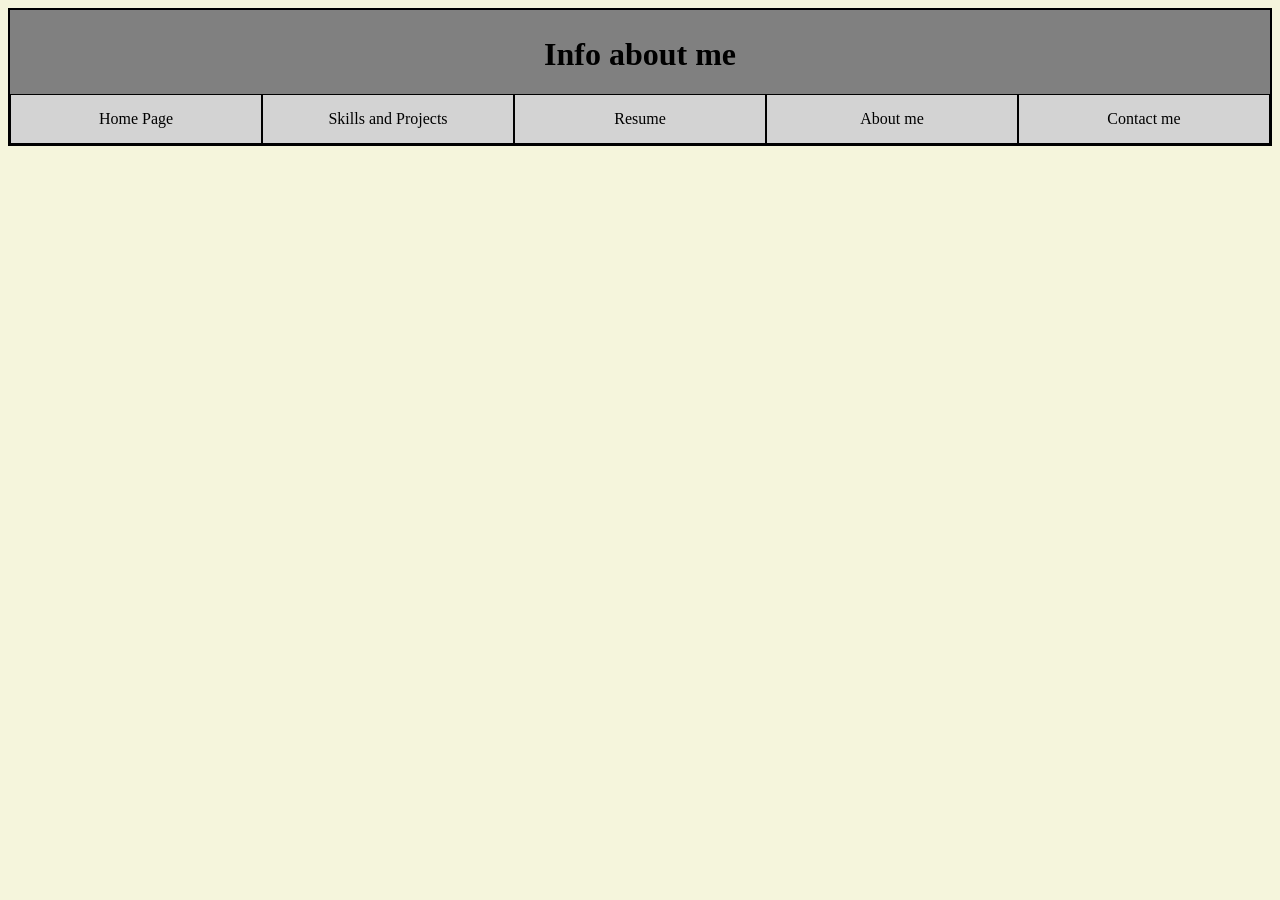
==== aboutMePage.html @ cb64753d "More files were added for each tab + more content was added" ====
<!DOCTYPE html>
<html lang="en-US">
    <head>
        <title>
            Info about me
        </title>

        <link rel="stylesheet" href="Effects.css">
    </head>

    <body>
        <header>
            <h1>
            Info about me
            </h1>

            <div class="navButtons">
                <div class="navButtons">

                    <a href="mainPage.html" class="navButton">
                        Home Page
                    </a>

                    <a href="skillsPage.html" class="navButton">
                        Skills and Projects
                    </a>

                    <a href="resumePage.html" class="navButton">
                        Resume
                    </a>

                    <a href="aboutMePage.html" class="navButton">
                        About me
                    </a>

                    <a href="contactPage.html" class="navButton">
                        Contact me
                    </a>



                </div>
            </div>


        </header>
    </body>
</html>
---- Effects.css ----
header {
    display: block;
    font-size: medium;
    display: block;
    background-color: gray;
    padding-top: 25px;
}

.navButtons {
    display: flex;
    width: 100%;
}

.navButton {
    flex: 1;
    padding: 15px;

    text-align: center;
    text-decoration: none;

    border: 1px solid black;
    border-radius: 0;

    background-color: lightgray;
    color: black;
}

h1 { 
    text-align: center; 
    height: fit-content; 
    margin-top: 1px;
}

body {background-color: beige; 
    border:2px solid black; 
}

p1 {
    font-size: 18px;
}
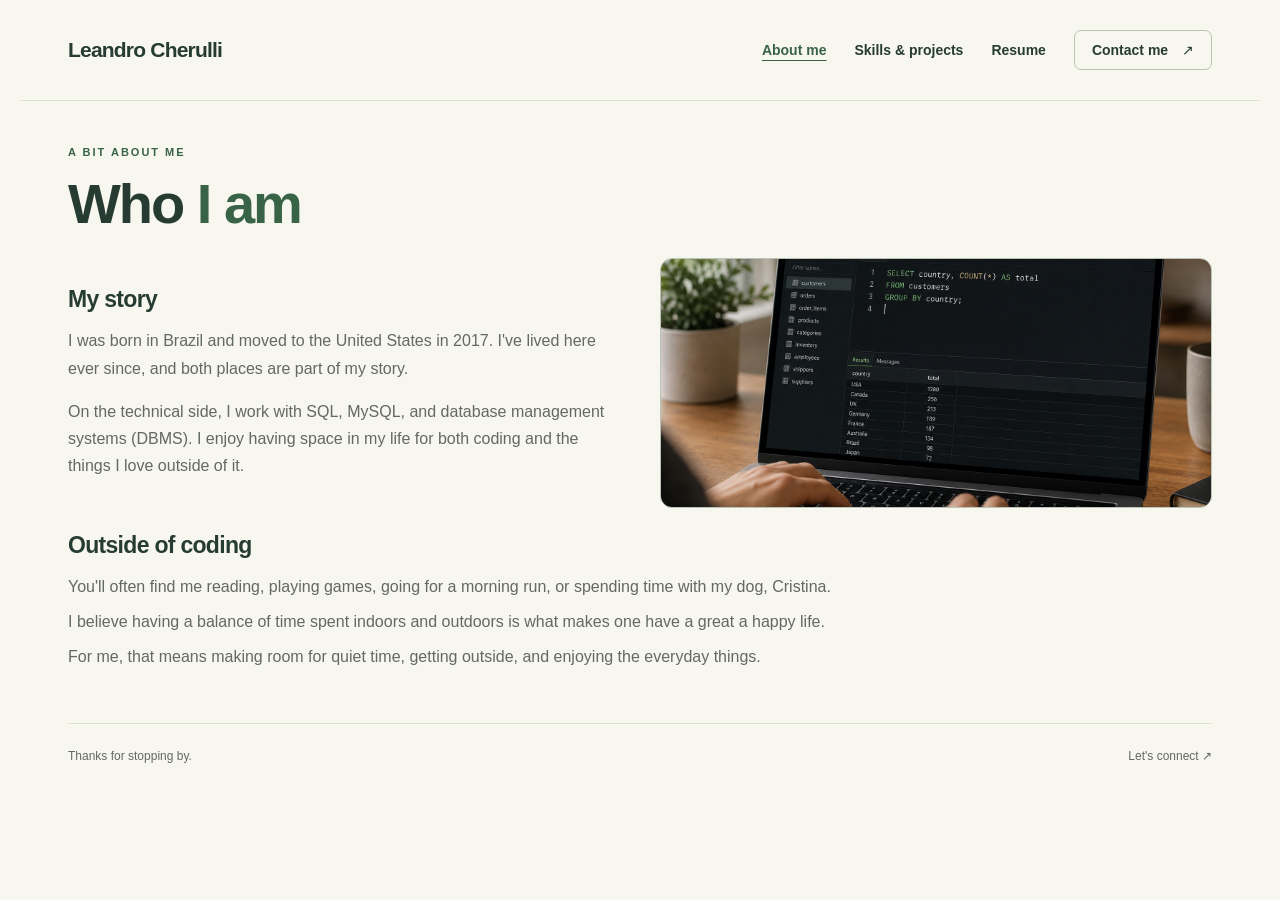
==== commit 15a7e0af: "Finalized main page and added portrait pic, Finalized About me page and added resume doc" ====
--- a/aboutMePage.html
+++ b/aboutMePage.html
@@ -1,48 +1,50 @@
 <!DOCTYPE html>
 <html lang="en-US">
-    <head>
-        <title>
-            Info about me
-        </title>
-
-        <link rel="stylesheet" href="Effects.css">
-    </head>
-
-    <body>
-        <header>
-            <h1>
-            Info about me
-            </h1>
-
-            <div class="navButtons">
-                <div class="navButtons">
-
-                    <a href="mainPage.html" class="navButton">
-                        Home Page
-                    </a>
-
-                    <a href="skillsPage.html" class="navButton">
-                        Skills and Projects
-                    </a>
-
-                    <a href="resumePage.html" class="navButton">
-                        Resume
-                    </a>
-
-                    <a href="aboutMePage.html" class="navButton">
-                        About me
-                    </a>
-
-                    <a href="contactPage.html" class="navButton">
-                        Contact me
-                    </a>
-
-
-
+<head>
+    <meta charset="UTF-8">
+    <meta name="viewport" content="width=device-width, initial-scale=1.0">
+    <meta name="description" content="Get to know Leandro Cherulli, his journey from Brazil to the United States, and his interest in data analytics.">
+    <link rel="stylesheet" href="Effects.css">
+    <title>About me | Leandro Cherulli</title>
+</head>
+<body class="portfolio-page">
+    <a class="skip-link" href="#main">Skip to content</a>
+    <header class="site-header">
+        <a class="wordmark" href="mainPage.html">Leandro Cherulli<span></span></a>
+        <nav class="main-nav" aria-label="Main navigation">
+            <a href="aboutMePage.html" aria-current="page">About me</a>
+            <a href="skillsPage.html">Skills &amp; projects</a>
+            <a href="resumePage.html">Resume</a>
+            <a class="nav-contact" href="contactPage.html">Contact me <span aria-hidden="true">↗</span></a>
+        </nav>
+    </header>
+    <main id="main" class="site-main">
+        <article class="text-page" aria-labelledby="about-title">
+            <div class="text-intro">
+                <div>
+                    <p class="eyebrow">A bit about me</p>
+                    <h1 id="about-title">Who <span>I am </span></h1>
                 </div>
             </div>
-
-
-        </header>
-    </body>
-</html>+            <div class="text-columns story-layout">
+                <section aria-labelledby="story-title">
+                    <h2 id="story-title" class="section-title">My story</h2>
+                    <p class="body-copy">I was born in Brazil and moved to the United States in 2017. I've lived here ever since, and both places are part of my story.</p>
+                    <p class="body-copy">On the technical side, I work with SQL, MySQL, and database management systems (DBMS). I enjoy having space in my life for both coding and the things I love outside of it.</p>
+                </section>
+                <img class="story-image" src="images/sql-workspace-v2.png" width="1536" height="1024" alt="AI-generated image of hands typing SQL in a database editor on a laptop.">
+                <section class="story-interests" aria-labelledby="outside-title">
+                    <h2 id="outside-title" class="section-title">Outside of coding</h2>
+                    <p class="body-copy">You'll often find me reading, playing games, going for a morning run, or spending time with my dog, Cristina.</p>
+                    <p class="body-copy">I believe having a balance of time spent indoors and outdoors is what makes one have a great a happy life. </p>
+                    <p class="body-copy">For me, that means making room for quiet time, getting outside, and enjoying the everyday things.</p>
+                </section>
+            </div>
+        </article>
+    </main>
+    <footer class="site-footer">
+        <p>Thanks for stopping by.</p>
+        <a href="contactPage.html">Let's connect <span aria-hidden="true">↗</span></a>
+    </footer>
+</body>
+</html>
--- a/Effects.css
+++ b/Effects.css
@@ -1,4 +1,3 @@
-
 header {
     display: block;
     font-size: medium;
@@ -26,16 +25,596 @@
     color: black;
 }
 
-h1 { 
-    text-align: center; 
-    height: fit-content; 
+h1 {
+    text-align: center;
+    height: fit-content;
     margin-top: 1px;
 }
 
-body {background-color: beige; 
-    border:2px solid black; 
+body {
+    background-color: beige;
+    border: 2px solid black;
 }
 
 p1 {
     font-size: 18px;
-}+}
+/* Shared portfolio styles: use class="portfolio-page" on the body. */
+.portfolio-page {
+    --ink: #263c32;
+    --muted: #636a60;
+    --accent: #386347;
+    margin: 0;
+    border: 0;
+    background: #f7f6ef;
+    color: var(--ink);
+    font-family: "Avenir Next", Avenir, "Segoe UI", sans-serif;
+    -webkit-font-smoothing: antialiased;
+}
+
+.portfolio-page *, .portfolio-page *::before, .portfolio-page *::after {
+    box-sizing: border-box;
+}
+
+.portfolio-page a {
+    color: inherit;
+    text-decoration: none;
+}
+
+.portfolio-page a:focus-visible {
+    outline: 3px solid var(--accent);
+    outline-offset: 6px;
+}
+
+.portfolio-page .skip-link {
+    position: absolute;
+    left: 16px;
+    top: -100px;
+    padding: 12px;
+    background: white;
+    z-index: 2;
+}
+
+.portfolio-page .skip-link:focus {
+    top: 12px;
+}
+
+.portfolio-page .site-header {
+    max-width: 1240px;
+    margin: 0 auto;
+    padding: 30px 48px;
+    background: transparent;
+    display: flex;
+    justify-content: space-between;
+    align-items: center;
+    gap: 28px;
+    border-bottom: 1px solid #dbdfd4;
+}
+
+.portfolio-page .wordmark {
+    font-size: 21px;
+    font-weight: 750;
+    letter-spacing: -0.8px;
+    white-space: nowrap;
+}
+
+.portfolio-page .wordmark span {
+    color: var(--accent);
+}
+
+.portfolio-page .main-nav {
+    display: flex;
+    align-items: center;
+    gap: 28px;
+    font-size: 14px;
+    font-weight: 550;
+}
+
+.portfolio-page .main-nav a:hover, .portfolio-page .site-footer a:hover {
+    color: var(--accent);
+    text-decoration: underline;
+    text-underline-offset: 5px;
+}
+
+.portfolio-page .nav-contact {
+    border: 1px solid #b9c4b6;
+    border-radius: 7px;
+    padding: 11px 17px;
+}
+
+.portfolio-page .nav-contact span {
+    margin-left: 10px;
+}
+
+.portfolio-page .site-main {
+    max-width: 1240px;
+    padding: 0 48px;
+    margin: auto;
+}
+
+.portfolio-page .hero {
+    display: grid;
+    grid-template-columns: 1.2fr 1fr;
+    align-items: center;
+    gap: 80px;
+    padding: 76px 0 64px;
+}
+
+.portfolio-page .eyebrow {
+    color: var(--accent);
+    font-size: 11px;
+    text-transform: uppercase;
+    letter-spacing: 2px;
+    font-weight: 700;
+    margin: 0 0 25px;
+}
+
+.portfolio-page h1 {
+    height: auto;
+    text-align: left;
+    margin: 0;
+    font-size: clamp(48px, 5.7vw, 76px);
+    line-height: 1.07;
+    letter-spacing: -3.5px;
+    font-weight: 650;
+}
+
+.portfolio-page h1 span {
+    color: var(--accent);
+}
+
+.portfolio-page .hero-subtitle {
+    font-size: 23px;
+    line-height: 1.45;
+    font-weight: 500;
+    margin: 25px 0 18px;
+    letter-spacing: -0.4px;
+}
+
+.portfolio-page .hero-description {
+    max-width: 465px;
+    color: var(--muted);
+    font-size: 16px;
+    line-height: 1.85;
+    margin: 0;
+}
+
+.portfolio-page .hero-actions {
+    display: flex;
+    flex-wrap: wrap;
+    gap: 12px;
+    margin-top: 30px;
+}
+
+.portfolio-page .button {
+    display: inline-flex;
+    align-items: center;
+    justify-content: center;
+    gap: 18px;
+    padding: 14px 19px;
+    border-radius: 7px;
+    font-size: 14px;
+    font-weight: 600;
+    transition: background 150ms;
+}
+
+.portfolio-page .button-primary {
+    background: var(--ink);
+    color: #fff;
+    border: 1px solid var(--ink);
+}
+
+.portfolio-page .button-primary:hover {
+    background: var(--accent);
+}
+
+.portfolio-page .button-secondary {
+    border: 1px solid #bcc4b7;
+}
+
+.portfolio-page .button-secondary:hover {
+    background: #e8ece1;
+}
+
+.portfolio-page .resume-note {
+    color: var(--muted);
+    font-size: 11px;
+    margin: 12px 0 0;
+}
+
+.portfolio-page .portrait-card {
+    width: 100%;
+    max-width: 425px;
+    margin: 0;
+    justify-self: end;
+    background: #fffef9;
+    padding: 12px;
+    border: 1px solid #dee1d6;
+    border-radius: 140px 140px 14px 14px;
+    box-shadow: 0 18px 42px #263c320a;
+}
+
+.portfolio-page .portrait-frame {
+    position: relative;
+    aspect-ratio: 4 / 4.5;
+    border-radius: 130px 130px 7px 7px;
+    overflow: hidden;
+    background: #dce3d3;
+}
+
+.portfolio-page .portrait-photo {
+    display: block;
+    width: 100%;
+    height: 100%;
+    object-fit: cover;
+    object-position: center;
+}
+
+.portfolio-page .portrait-placeholder {
+    height: 100%;
+    display: flex;
+    flex-direction: column;
+    justify-content: center;
+    align-items: center;
+    background: radial-gradient(ellipse at 30% 15%, #eff1e5, transparent 65%), #dce3d3;
+    gap: 18px;
+}
+
+.portfolio-page .portrait-monogram {
+    font-family: Georgia, serif;
+    font-size: clamp(80px, 10vw, 130px);
+    letter-spacing: -8px;
+    color: #677d5c;
+}
+
+.portfolio-page .portrait-placeholder-label {
+    font-size: 12px;
+    color: #4f6349;
+}
+
+.portfolio-page .portrait-tag {
+    position: absolute;
+    bottom: 18px;
+    left: 18px;
+    background: #f7f6ef;
+    border-radius: 5px;
+    padding: 10px 13px;
+    font-size: 11px;
+}
+
+.portfolio-page .portrait-tag span {
+    margin-left: 20px;
+}
+
+.portfolio-page figcaption {
+    display: flex;
+    align-items: center;
+    justify-content: space-between;
+    padding: 18px 10px 8px;
+}
+
+.portfolio-page figcaption strong {
+    display: block;
+    font-size: 16px;
+}
+
+.portfolio-page figcaption div > span {
+    display: block;
+    margin-top: 4px;
+    color: var(--muted);
+    font-size: 12px;
+}
+
+.portfolio-page .caption-mark {
+    font-size: 35px;
+    color: var(--accent);
+}
+
+.portfolio-page .quick-facts {
+    display: grid;
+    grid-template-columns: repeat(3, 1fr);
+    padding: 27px 0;
+    border-top: 1px solid #dbdfd4;
+    border-bottom: 1px solid #dbdfd4;
+    gap: 24px;
+}
+
+.portfolio-page .quick-facts > div + div {
+    border-left: 1px solid #dbdfd4;
+    padding-left: 30px;
+}
+
+.portfolio-page .quick-facts p {
+    margin: 0;
+    font-size: 14px;
+}
+
+.portfolio-page .quick-facts .fact-label {
+    margin-bottom: 9px;
+    color: var(--muted);
+    font-size: 10px;
+    text-transform: uppercase;
+    letter-spacing: 1.7px;
+}
+
+.portfolio-page .site-footer {
+    max-width: 1240px;
+    margin: auto;
+    padding: 25px 48px;
+    display: flex;
+    justify-content: space-between;
+    gap: 20px;
+    font-size: 12px;
+    color: var(--muted);
+}
+
+.portfolio-page .site-footer p {
+    margin: 0;
+}
+
+/* Reusable content sections. */
+.portfolio-page .main-nav a[aria-current="page"] {
+    color: var(--accent);
+    text-decoration: underline;
+    text-underline-offset: 5px;
+}
+
+.portfolio-page .content-section {
+    padding: 40px 0;
+    border-bottom: 1px solid #dbdfd4;
+}
+
+.portfolio-page .section-title {
+    margin: 0 0 16px;
+    font-size: 28px;
+    letter-spacing: -0.7px;
+    font-weight: 600;
+}
+
+.portfolio-page .body-copy {
+    max-width: 720px;
+    margin: 0 0 16px;
+    color: var(--muted);
+    font-size: 16px;
+    line-height: 1.85;
+}
+
+.portfolio-page .body-copy:last-child {
+    margin-bottom: 0;
+}
+
+/* Compact text layout for About and other text-focused pages. */
+.portfolio-page .text-page {
+    padding: clamp(24px, 5vh, 48px) 0;
+    border-bottom: 1px solid #dbdfd4;
+}
+
+.portfolio-page .text-page .eyebrow {
+    margin-bottom: 16px;
+}
+
+.portfolio-page .text-page h1 {
+    font-size: clamp(36px, 4.5vw, 56px);
+    letter-spacing: -2px;
+}
+
+.portfolio-page .text-columns {
+    display: grid;
+    grid-template-columns: repeat(2, minmax(0, 1fr));
+    gap: 48px;
+    margin-top: 32px;
+}
+
+.portfolio-page .text-columns .section-title {
+    font-size: 23px;
+    margin-bottom: 14px;
+}
+
+.portfolio-page .text-columns .body-copy {
+    line-height: 1.7;
+}
+
+/* Text introduction with a compact supporting image. */
+.portfolio-page .text-intro {
+    display: flex;
+    align-items: center;
+    justify-content: space-between;
+    gap: 24px;
+}
+
+.portfolio-page .editor-image {
+    display: block;
+    width: 288px;
+    max-width: 100%;
+    height: auto;
+    border: 1px solid #b9c4b6;
+    border-radius: 10px;
+}
+
+/* Story text paired with a supporting workspace image. */
+.portfolio-page .story-layout {
+    align-items: center;
+    column-gap: 40px;
+    row-gap: 24px;
+    margin-top: 24px;
+}
+
+.portfolio-page .story-image {
+    display: block;
+    width: 100%;
+    max-height: 250px;
+    object-fit: cover;
+    border-radius: 12px;
+    border: 1px solid #b9c4b6;
+}
+
+.portfolio-page .story-interests {
+    grid-column: 1 / -1;
+}
+
+.portfolio-page .story-interests .body-copy {
+    max-width: none;
+    margin-bottom: 8px;
+}
+
+/* Resume layout and entries. */
+.portfolio-page .resume-page {
+    padding-top: 24px;
+    padding-bottom: 24px;
+}
+
+.portfolio-page .resume-summary {
+    margin: 20px 0 24px;
+    max-width: 1050px;
+    color: var(--muted);
+    font-size: 15px;
+    line-height: 1.65;
+}
+
+.portfolio-page .resume-grid {
+    display: grid;
+    grid-template-columns: 1fr 1.35fr;
+    column-gap: 40px;
+    row-gap: 24px;
+}
+
+.portfolio-page .resume-column {
+    display: grid;
+    align-content: start;
+    gap: 20px;
+    min-width: 0;
+}
+
+.portfolio-page .resume-grid .section-title {
+    font-size: 22px;
+    margin-bottom: 12px;
+}
+
+.portfolio-page .resume-entry + .resume-entry {
+    margin-top: 16px;
+}
+
+.portfolio-page .resume-entry h3,
+.portfolio-page .resume-skills dt {
+    margin: 0 0 4px;
+    font-size: 14px;
+    font-weight: 650;
+}
+
+.portfolio-page .resume-entry p,
+.portfolio-page .resume-skills dd {
+    margin: 0;
+    font-size: 14px;
+    line-height: 1.6;
+    color: var(--muted);
+}
+
+.portfolio-page .resume-entry .entry-meta {
+    margin: 4px 0 6px;
+    font-size: 12px;
+    color: var(--accent);
+}
+
+.portfolio-page .resume-skills {
+    margin: 0;
+}
+
+.portfolio-page .resume-skills dd + dt {
+    margin-top: 12px;
+}
+
+.portfolio-page .resume-links {
+    margin-top: 20px;
+    display: flex;
+    flex-wrap: wrap;
+    gap: 20px;
+    font-size: 13px;
+    font-weight: 600;
+}
+
+.portfolio-page .resume-links a:hover {
+    text-decoration: underline;
+    text-underline-offset: 5px;
+}
+
+@media (max-width: 950px) {
+    .portfolio-page .site-header {
+        flex-wrap: wrap;
+    }
+
+    .portfolio-page .hero {
+        gap: 35px;
+    }
+
+    .portfolio-page .main-nav {
+        flex-wrap: wrap;
+        gap: 22px;
+    }
+
+}
+@media (max-width: 700px) {
+    .portfolio-page .resume-grid {
+        grid-template-columns: 1fr;
+        gap: 24px;
+    }
+
+
+    .portfolio-page .text-intro {
+        flex-wrap: wrap;
+    }
+
+
+    .portfolio-page .text-columns {
+        grid-template-columns: 1fr;
+        gap: 24px;
+        margin-top: 24px;
+    }
+
+    .portfolio-page .site-header {
+        padding: 24px;
+        gap: 20px;
+    }
+
+    .portfolio-page .main-nav {
+        gap: 16px;
+        font-size: 12px;
+    }
+
+    .portfolio-page .nav-contact {
+        padding: 8px 10px;
+    }
+
+    .portfolio-page .site-main {
+        padding: 0 24px;
+    }
+
+    .portfolio-page .hero {
+        grid-template-columns: 1fr;
+        padding: 44px 0;
+        gap: 38px;
+    }
+
+    .portfolio-page h1 {
+        letter-spacing: -2px;
+    }
+
+    .portfolio-page .portrait-card {
+        justify-self: center;
+        max-width: 370px;
+    }
+
+    .portfolio-page .quick-facts {
+        grid-template-columns: 1fr;
+        gap: 20px;
+    }
+
+    .portfolio-page .quick-facts > div + div {
+        border-left: 0;
+        padding-left: 0;
+    }
+
+    .portfolio-page .site-footer {
+        padding: 24px;
+    }
+
+}
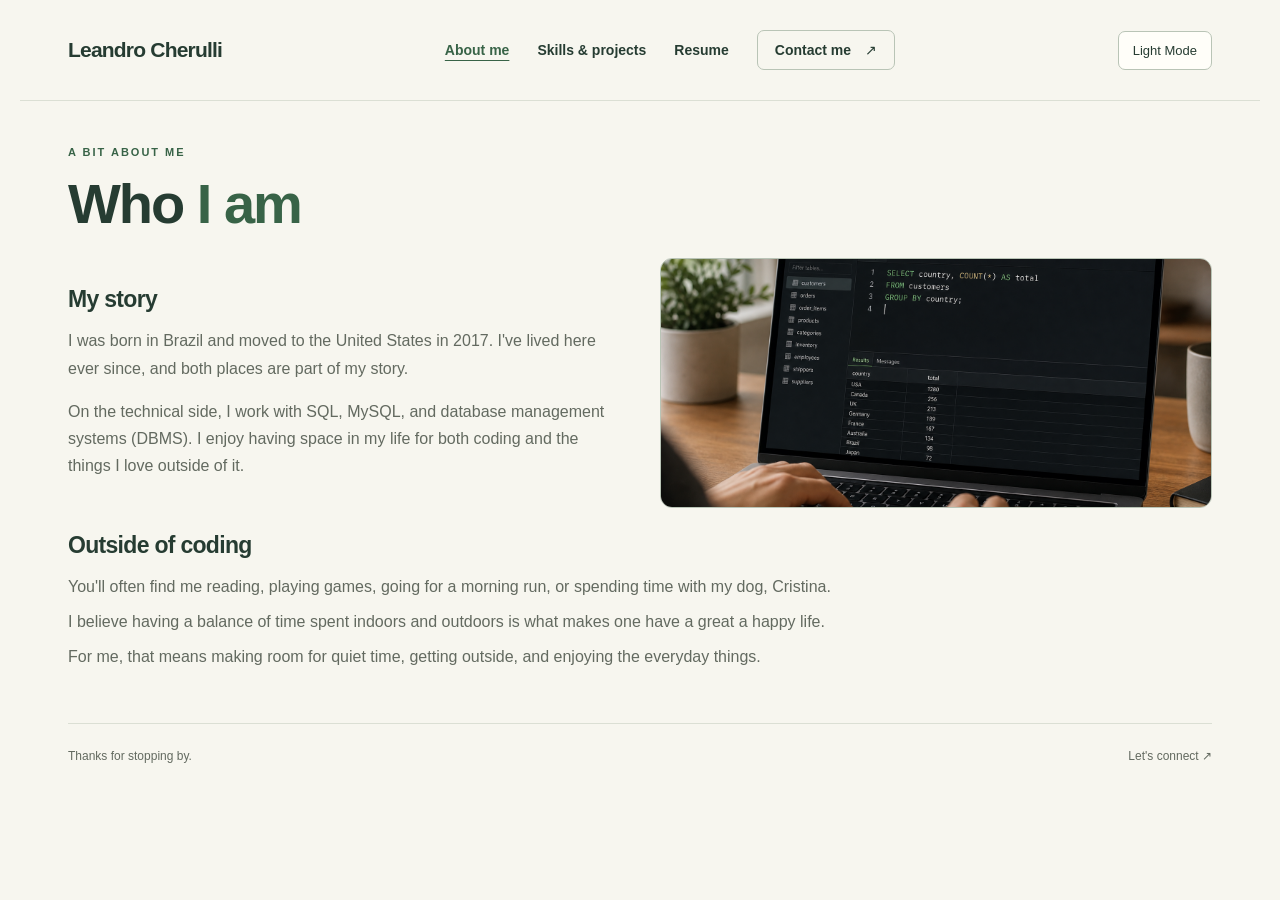
==== commit 7a800cee: "reorganized code, and light/dark mode added added code and features, light/dark mode added reorganiz" ====
--- a/aboutMePage.html
+++ b/aboutMePage.html
@@ -1,50 +1,101 @@
 <!DOCTYPE html>
 <html lang="en-US">
-<head>
-    <meta charset="UTF-8">
-    <meta name="viewport" content="width=device-width, initial-scale=1.0">
-    <meta name="description" content="Get to know Leandro Cherulli, his journey from Brazil to the United States, and his interest in data analytics.">
-    <link rel="stylesheet" href="Effects.css">
-    <title>About me | Leandro Cherulli</title>
-</head>
-<body class="portfolio-page">
-    <a class="skip-link" href="#main">Skip to content</a>
-    <header class="site-header">
-        <a class="wordmark" href="mainPage.html">Leandro Cherulli<span></span></a>
-        <nav class="main-nav" aria-label="Main navigation">
-            <a href="aboutMePage.html" aria-current="page">About me</a>
-            <a href="skillsPage.html">Skills &amp; projects</a>
-            <a href="resumePage.html">Resume</a>
-            <a class="nav-contact" href="contactPage.html">Contact me <span aria-hidden="true">↗</span></a>
-        </nav>
-    </header>
-    <main id="main" class="site-main">
-        <article class="text-page" aria-labelledby="about-title">
-            <div class="text-intro">
-                <div>
-                    <p class="eyebrow">A bit about me</p>
-                    <h1 id="about-title">Who <span>I am </span></h1>
+    <head>
+        <meta charset="UTF-8">
+        <meta name="viewport" content="width=device-width, initial-scale=1.0">
+        <meta name="description" content="Get to know Leandro Cherulli, his journey from Brazil to the United States, and his interest in data analytics.">
+        <script src="scripts.js"></script>
+        <link rel="stylesheet" href="Effects.css">
+        <title>
+            About me | Leandro Cherulli
+        </title>
+    </head>
+    <body class="portfolio-page">
+        <a class="skip-link" href="#main">
+            Skip to content
+        </a>
+        <header class="site-header">
+            <a class="wordmark" href="mainPage.html">
+                Leandro Cherulli
+                <span>
+                </span>
+            </a>
+            <nav class="main-nav" aria-label="Main navigation">
+                <a href="aboutMePage.html" aria-current="page">
+                    About me
+                </a>
+                <a href="skillsPage.html">
+                    Skills &amp; projects
+                </a>
+                <a href="resumePage.html">
+                    Resume
+                </a>
+                <a class="nav-contact" href="contactPage.html">
+                    Contact me
+                    <span aria-hidden="true">
+                        ↗
+                    </span>
+                </a>
+            </nav>
+            <button class="theme-toggle" type="button" aria-pressed="false" hidden>
+                Light Mode
+            </button>
+        </header>
+        <main id="main" class="site-main">
+            <article class="text-page" aria-labelledby="about-title">
+                <div class="text-intro">
+                    <div>
+                        <p class="eyebrow">
+                            A bit about me
+                        </p>
+                        <h1 id="about-title">
+                            Who
+                            <span>
+                                I am
+                            </span>
+                        </h1>
+                    </div>
                 </div>
-            </div>
-            <div class="text-columns story-layout">
-                <section aria-labelledby="story-title">
-                    <h2 id="story-title" class="section-title">My story</h2>
-                    <p class="body-copy">I was born in Brazil and moved to the United States in 2017. I've lived here ever since, and both places are part of my story.</p>
-                    <p class="body-copy">On the technical side, I work with SQL, MySQL, and database management systems (DBMS). I enjoy having space in my life for both coding and the things I love outside of it.</p>
-                </section>
-                <img class="story-image" src="images/sql-workspace-v2.png" width="1536" height="1024" alt="AI-generated image of hands typing SQL in a database editor on a laptop.">
-                <section class="story-interests" aria-labelledby="outside-title">
-                    <h2 id="outside-title" class="section-title">Outside of coding</h2>
-                    <p class="body-copy">You'll often find me reading, playing games, going for a morning run, or spending time with my dog, Cristina.</p>
-                    <p class="body-copy">I believe having a balance of time spent indoors and outdoors is what makes one have a great a happy life. </p>
-                    <p class="body-copy">For me, that means making room for quiet time, getting outside, and enjoying the everyday things.</p>
-                </section>
-            </div>
-        </article>
-    </main>
-    <footer class="site-footer">
-        <p>Thanks for stopping by.</p>
-        <a href="contactPage.html">Let's connect <span aria-hidden="true">↗</span></a>
-    </footer>
-</body>
+                <div class="text-columns story-layout">
+                    <section aria-labelledby="story-title">
+                        <h2 id="story-title" class="section-title">
+                            My story
+                        </h2>
+                        <p class="body-copy">
+                            I was born in Brazil and moved to the United States in 2017. I've lived here ever since, and both places are part of my story.
+                        </p>
+                        <p class="body-copy">
+                            On the technical side, I work with SQL, MySQL, and database management systems (DBMS). I enjoy having space in my life for both coding and the things I love outside of it.
+                        </p>
+                    </section>
+                    <img class="story-image" src="images/sql-workspace-v2.png" width="1536" height="1024" alt="AI-generated image of hands typing SQL in a database editor on a laptop.">
+                    <section class="story-interests" aria-labelledby="outside-title">
+                        <h2 id="outside-title" class="section-title">
+                            Outside of coding
+                        </h2>
+                        <p class="body-copy">
+                            You'll often find me reading, playing games, going for a morning run, or spending time with my dog, Cristina.
+                        </p>
+                        <p class="body-copy">
+                            I believe having a balance of time spent indoors and outdoors is what makes one have a great a happy life.
+                        </p>
+                        <p class="body-copy">
+                            For me, that means making room for quiet time, getting outside, and enjoying the everyday things.
+                        </p>
+                    </section>
+                </div>
+            </article>
+        </main>
+        <footer class="site-footer">
+            <p>
+                Thanks for stopping by.
+            </p>
+            <a href="contactPage.html">
+                Let's connect
+                <span aria-hidden="true">
+                    ↗
+                </span>
+            </a>
+        </footer>
+    </body>
 </html>
--- a/Effects.css
+++ b/Effects.css
@@ -1,52 +1,20 @@
-header {
-    display: block;
-    font-size: medium;
-    display: block;
-    background-color: gray;
-    padding-top: 25px;
-}
-
-.navButtons {
-    display: flex;
-    width: 100%;
-}
-
-.navButton {
-    flex: 1;
-    padding: 15px;
-
-    text-align: center;
-    text-decoration: none;
-
-    border: 1px solid black;
-    border-radius: 0;
-
-    background-color: lightgray;
-    color: black;
-}
-
-h1 {
-    text-align: center;
-    height: fit-content;
-    margin-top: 1px;
-}
-
-body {
-    background-color: beige;
-    border: 2px solid black;
-}
-
-p1 {
-    font-size: 18px;
-}
 /* Shared portfolio styles: use class="portfolio-page" on the body. */
 .portfolio-page {
     --ink: #263c32;
     --muted: #636a60;
     --accent: #386347;
+    --page-background: #f7f6ef;
+    --surface: #fffef9;
+    --surface-muted: #eef0e6;
+    --border: #dbdfd4;
+    --border-strong: #b9c4b6;
+    --page-width: 1240px;
+    --button-text: #fff;
+    --button-hover: #e8ece1;
+    color-scheme: light;
     margin: 0;
     border: 0;
-    background: #f7f6ef;
+    background: var(--page-background);
     color: var(--ink);
     font-family: "Avenir Next", Avenir, "Segoe UI", sans-serif;
     -webkit-font-smoothing: antialiased;
@@ -71,7 +39,7 @@
     left: 16px;
     top: -100px;
     padding: 12px;
-    background: white;
+    background: var(--surface);
     z-index: 2;
 }
 
@@ -79,16 +47,22 @@
     top: 12px;
 }
 
+/* Shared page containers. */
+.portfolio-page .site-header,
+.portfolio-page .site-main,
+.portfolio-page .site-footer {
+    max-width: var(--page-width);
+    margin: 0 auto;
+}
+
 .portfolio-page .site-header {
-    max-width: 1240px;
-    margin: 0 auto;
     padding: 30px 48px;
     background: transparent;
     display: flex;
     justify-content: space-between;
     align-items: center;
     gap: 28px;
-    border-bottom: 1px solid #dbdfd4;
+    border-bottom: 1px solid var(--border);
 }
 
 .portfolio-page .wordmark {
@@ -117,7 +91,7 @@
 }
 
 .portfolio-page .nav-contact {
-    border: 1px solid #b9c4b6;
+    border: 1px solid var(--border-strong);
     border-radius: 7px;
     padding: 11px 17px;
 }
@@ -127,9 +101,7 @@
 }
 
 .portfolio-page .site-main {
-    max-width: 1240px;
     padding: 0 48px;
-    margin: auto;
 }
 
 .portfolio-page .hero {
@@ -200,7 +172,7 @@
 
 .portfolio-page .button-primary {
     background: var(--ink);
-    color: #fff;
+    color: var(--button-text);
     border: 1px solid var(--ink);
 }
 
@@ -209,11 +181,11 @@
 }
 
 .portfolio-page .button-secondary {
-    border: 1px solid #bcc4b7;
+    border: 1px solid var(--border-strong);
 }
 
 .portfolio-page .button-secondary:hover {
-    background: #e8ece1;
+    background: var(--button-hover);
 }
 
 .portfolio-page .resume-note {
@@ -227,7 +199,7 @@
     max-width: 425px;
     margin: 0;
     justify-self: end;
-    background: #fffef9;
+    background: var(--surface);
     padding: 12px;
     border: 1px solid #dee1d6;
     border-radius: 140px 140px 14px 14px;
@@ -276,7 +248,7 @@
     position: absolute;
     bottom: 18px;
     left: 18px;
-    background: #f7f6ef;
+    background: var(--page-background);
     border-radius: 5px;
     padding: 10px 13px;
     font-size: 11px;
@@ -314,13 +286,13 @@
     display: grid;
     grid-template-columns: repeat(3, 1fr);
     padding: 27px 0;
-    border-top: 1px solid #dbdfd4;
-    border-bottom: 1px solid #dbdfd4;
+    border-top: 1px solid var(--border);
+    border-bottom: 1px solid var(--border);
     gap: 24px;
 }
 
 .portfolio-page .quick-facts > div + div {
-    border-left: 1px solid #dbdfd4;
+    border-left: 1px solid var(--border);
     padding-left: 30px;
 }
 
@@ -338,8 +310,6 @@
 }
 
 .portfolio-page .site-footer {
-    max-width: 1240px;
-    margin: auto;
     padding: 25px 48px;
     display: flex;
     justify-content: space-between;
@@ -357,11 +327,6 @@
     color: var(--accent);
     text-decoration: underline;
     text-underline-offset: 5px;
-}
-
-.portfolio-page .content-section {
-    padding: 40px 0;
-    border-bottom: 1px solid #dbdfd4;
 }
 
 .portfolio-page .section-title {
@@ -386,7 +351,7 @@
 /* Compact text layout for About and other text-focused pages. */
 .portfolio-page .text-page {
     padding: clamp(24px, 5vh, 48px) 0;
-    border-bottom: 1px solid #dbdfd4;
+    border-bottom: 1px solid var(--border);
 }
 
 .portfolio-page .text-page .eyebrow {
@@ -414,21 +379,12 @@
     line-height: 1.7;
 }
 
-/* Text introduction with a compact supporting image. */
+/* Shared introduction row for headings and supporting actions. */
 .portfolio-page .text-intro {
     display: flex;
     align-items: center;
     justify-content: space-between;
     gap: 24px;
-}
-
-.portfolio-page .editor-image {
-    display: block;
-    width: 288px;
-    max-width: 100%;
-    height: auto;
-    border: 1px solid #b9c4b6;
-    border-radius: 10px;
 }
 
 /* Story text paired with a supporting workspace image. */
@@ -445,7 +401,7 @@
     max-height: 250px;
     object-fit: cover;
     border-radius: 12px;
-    border: 1px solid #b9c4b6;
+    border: 1px solid var(--border-strong);
 }
 
 .portfolio-page .story-interests {
@@ -458,7 +414,8 @@
 }
 
 /* Resume layout and entries. */
-.portfolio-page .resume-page {
+.portfolio-page .resume-page,
+.portfolio-page .projects-page {
     padding-top: 24px;
     padding-bottom: 24px;
 }
@@ -478,13 +435,6 @@
     row-gap: 24px;
 }
 
-.portfolio-page .resume-column {
-    display: grid;
-    align-content: start;
-    gap: 20px;
-    min-width: 0;
-}
-
 .portfolio-page .resume-grid .section-title {
     font-size: 22px;
     margin-bottom: 12px;
@@ -502,7 +452,9 @@
 }
 
 .portfolio-page .resume-entry p,
-.portfolio-page .resume-skills dd {
+.portfolio-page .resume-skills dd,
+.portfolio-page .project-process p,
+.portfolio-page .project-focus {
     margin: 0;
     font-size: 14px;
     line-height: 1.6;
@@ -537,7 +489,156 @@
     text-underline-offset: 5px;
 }
 
+/* Featured projects and supporting skills. */
+
+.portfolio-page .project-layout {
+    display: grid;
+    grid-template-columns: minmax(0, 2fr) minmax(0, 1fr);
+    gap: 36px;
+    margin-top: 28px;
+    align-items: start;
+}
+
+.portfolio-page .featured-project .section-title {
+    font-size: 26px;
+    line-height: 1.25;
+    margin-bottom: 12px;
+}
+
+.portfolio-page .project-question {
+    margin: 0 0 12px;
+    font-size: 17px;
+    font-weight: 600;
+    line-height: 1.5;
+}
+
+.portfolio-page .featured-project .body-copy {
+    font-size: 14px;
+    line-height: 1.65;
+}
+
+.portfolio-page .project-process {
+    padding: 0 0 0 22px;
+    margin: 20px 0;
+}
+
+.portfolio-page .project-process li {
+    padding-left: 8px;
+    margin-bottom: 12px;
+}
+
+.portfolio-page .project-process li::marker {
+    color: var(--accent);
+    font-weight: 700;
+    font-size: 13px;
+}
+
+.portfolio-page .project-process h3 {
+    margin: 0 0 3px;
+    font-size: 14px;
+}
+
+.portfolio-page .project-focus {
+    padding-top: 14px;
+    border-top: 1px solid var(--border);
+}
+
+/* Shared card framing. */
+.portfolio-page .skills-panel,
+.portfolio-page .contact-card {
+    padding: 24px;
+    border: 1px solid var(--border);
+    border-radius: 12px;
+}
+
+.portfolio-page .skills-panel {
+    background: var(--surface-muted);
+}
+
+.portfolio-page .skills-panel .section-title {
+    font-size: 23px;
+}
+
+.portfolio-page .skill-groups {
+    margin: 0 0 24px;
+}
+
+.portfolio-page .skill-groups dt {
+    margin: 18px 0 6px;
+    font-size: 14px;
+    font-weight: 650;
+}
+
+.portfolio-page .skill-groups dd {
+    margin: 0;
+    color: var(--muted);
+    font-size: 14px;
+    line-height: 1.7;
+}
+
+/* Contact links. */
+.portfolio-page .contact-intro {
+    max-width: 620px;
+    margin: 20px 0 28px;
+    color: var(--muted);
+    font-size: 16px;
+    line-height: 1.7;
+}
+
+.portfolio-page .contact-grid {
+    display: grid;
+    grid-template-columns: repeat(3, minmax(0, 1fr));
+    gap: 18px;
+    margin: 0;
+    font-style: normal;
+}
+
+.portfolio-page .contact-card {
+    min-width: 0;
+    min-height: 170px;
+    display: flex;
+    flex-direction: column;
+    gap: 10px;
+    background: var(--surface);
+}
+
+.portfolio-page .contact-card:hover {
+    background: var(--surface-muted);
+    border-color: var(--accent);
+}
+
+.portfolio-page .contact-label {
+    display: flex;
+    justify-content: space-between;
+    color: var(--accent);
+    font-size: 12px;
+    font-weight: 650;
+    letter-spacing: 1px;
+    text-transform: uppercase;
+}
+
+.portfolio-page .contact-value {
+    font-size: 18px;
+    line-height: 1.5;
+    font-weight: 600;
+    overflow-wrap: anywhere;
+}
+
+.portfolio-page .contact-detail {
+    margin-top: auto;
+    color: var(--muted);
+    font-size: 13px;
+}
+
 @media (max-width: 950px) {
+    .portfolio-page .contact-grid {
+        grid-template-columns: 1fr;
+    }
+
+    .portfolio-page .contact-card {
+        min-height: 0;
+    }
+
     .portfolio-page .site-header {
         flex-wrap: wrap;
     }
@@ -550,23 +651,23 @@
         flex-wrap: wrap;
         gap: 22px;
     }
-
-}
+}
+
+/* Mobile layouts. */
 @media (max-width: 700px) {
-    .portfolio-page .resume-grid {
-        grid-template-columns: 1fr;
-        gap: 24px;
-    }
-
-
-    .portfolio-page .text-intro {
-        flex-wrap: wrap;
-    }
-
-
+
+    .portfolio-page .project-layout,
+    .portfolio-page .resume-grid,
     .portfolio-page .text-columns {
         grid-template-columns: 1fr;
         gap: 24px;
+    }
+
+    .portfolio-page .text-intro {
+        flex-wrap: wrap;
+    }
+
+    .portfolio-page .text-columns {
         margin-top: 24px;
     }
 
@@ -616,5 +717,78 @@
     .portfolio-page .site-footer {
         padding: 24px;
     }
-
-}
+}
+
+/* Shared theme controls and dark palette. */
+[data-theme="dark"] .portfolio-page {
+    --ink: #e6eddf;
+    --muted: #b2bdad;
+    --accent: #a9cfa1;
+    --page-background: #17201b;
+    --surface: #202c24;
+    --surface-muted: #29372d;
+    --border: #405045;
+    --border-strong: #667c6b;
+    --button-text: #17201b;
+    --button-hover: #314335;
+    color-scheme: dark;
+}
+
+.portfolio-page button {
+    font-family: inherit;
+    cursor: pointer;
+}
+
+.portfolio-page button:focus-visible {
+    outline: 3px solid var(--accent);
+    outline-offset: 6px;
+}
+
+.portfolio-page [hidden] {
+    display: none;
+}
+
+.portfolio-page .theme-toggle {
+    flex-shrink: 0;
+    padding: 11px 14px;
+    border: 1px solid var(--border-strong);
+    border-radius: 7px;
+    background: var(--surface);
+    color: var(--ink);
+    font-size: 13px;
+}
+
+.portfolio-page .theme-toggle:hover,
+.portfolio-page .theme-toggle[aria-pressed="true"] {
+    background: var(--surface-muted);
+}
+
+.portfolio-page .theme-toggle[aria-pressed="true"] {
+    border-color: var(--accent);
+    box-shadow: inset 0 0 0 1px var(--accent);
+}
+
+.portfolio-page .copy-email-actions {
+    display: flex;
+    align-items: center;
+    flex-wrap: wrap;
+    gap: 16px;
+    margin-top: 20px;
+}
+
+.portfolio-page .copy-email {
+    background: var(--surface);
+    color: var(--ink);
+}
+
+.portfolio-page .copy-email:disabled {
+    cursor: wait;
+    opacity: 0.7;
+}
+
+.portfolio-page .copy-status {
+    margin: 0;
+    color: var(--muted);
+    font-size: 13px;
+    overflow-wrap: anywhere;
+}
